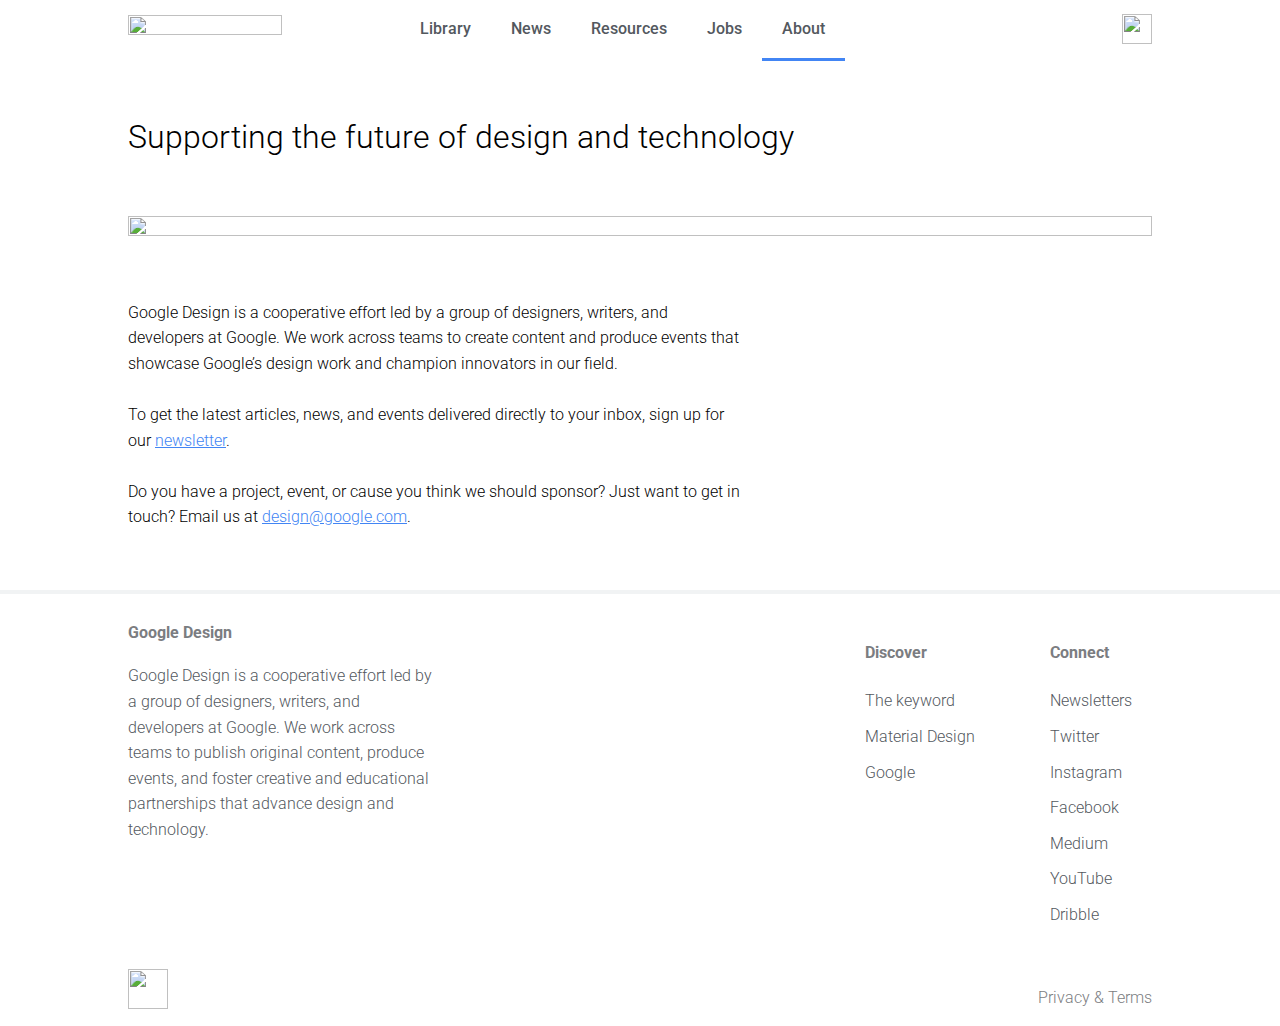
==== about.html @ fdee934d "👀🛋 Updated with Glitch" ====
<!DOCTYPE html>
<html lang="en">
  <head>
    <meta charset="utf-8" />
    <meta http-equiv="X-UA-Compatible" content="IE=edge" />
    <meta name="viewport" content="width=device-width, initial-scale=1" />

    <title>Wendy's A2 Coding</title>

    <!-- import the webpage's stylesheet -->
    <link rel="stylesheet" href="/style.css" />
    <link rel="preconnect" href="https://fonts.gstatic.com" />
    <!--     <link rel="preconnect" href="https://fonts.gstatic.com" />
    <link rel="preconnect" href="https://fonts.gstatic.com" /> -->
    <link
      href="https://fonts.googleapis.com/css2?family=Cutive+Mono&family=Roboto:wght@300;500&display=swap"
      rel="stylesheet"
    />

    <!-- import the webpage's javascript file -->
    <script src="/script.js" defer></script>
  </head>
  <body>
    <div class="whole-page-margin">
      <!--  nav -->
      <nav>
        <div class="errorpage-logo">
          <a href="index.html">
            <img
              class="desktop-logo"
              src="https://cdn.glitch.com/8870e4f2-5838-43ce-9671-2cc97198764c%2Fgoogledesign%20logo.png?v=1611800086174"
            />
            <img
              class="mobile-logo"
              src="https://cdn.glitch.com/8870e4f2-5838-43ce-9671-2cc97198764c%2Fmobile-hamburger.png?v=1612678335505"
            />
          </a>
        </div>

        <ul class="nav-ul desktop-logo" style="margin-right: 120px;">
          <li><a href="error404.html">Library</a></li>
          <li><a href="error404.html">News</a></li>
          <li>
            <a href="error404.html">Resources</a>
          </li>
          <li><a href="error404.html">Jobs</a></li>
          <li>
            <a href="error404.html" style="border-bottom-color:#4285f4;"
              >About</a
            >
          </li>
        </ul>
        <div>
          <a href="index.html"
            ><img
              class="mobile-logo"
              style="width:120px;"
              src="https://cdn.glitch.com/8870e4f2-5838-43ce-9671-2cc97198764c%2Fgoogledesign%20logo.png?v=1611800086174"
          /></a>
        </div>

        <div class=" magnifying-glass">
          <img
            src="https://cdn.glitch.com/8870e4f2-5838-43ce-9671-2cc97198764c%2Fmagnifying%20glass.png?v=1611801108103"
          />
        </div>
      </nav>
      <!--  end of nav -->
      <div>
        <h1 class="midspacing">
          Supporting the future of design and technology
        </h1>
        <img
          src="https://cdn.glitch.com/8870e4f2-5838-43ce-9671-2cc97198764c%2FAbout_A_2x1.jpg?v=1612681165103"
        />
        <p class="about-paragraph midspacing">
          Google Design is a cooperative effort led by a group of designers,
          writers, and developers at Google. We work across teams to create
          content and produce events that showcase Google’s design work and
          champion innovators in our field. <br />
          <br />To get the latest articles, news, and events delivered directly
          to your inbox, sign up for our
          <a href="error404.html" class="about-links">newsletter</a>.<br />
          <br />Do you have a project, event, or cause you think we should
          sponsor? Just want to get in touch? Email us at
          <a href="error404.html" class="about-links">design@google.com</a>.
        </p>
      </div>
    </div>
    <!--     footer -->
    <hr style="border: 2px solid #f1f3f4" />
    <footer class="flex space-between whole-page-margin mobile-flex-column">
      <div class="footer-container">
        <h4 class="dark-grey-text">
          Google Design
        </h4>
        <p class="grey-text">
          Google Design is a cooperative effort led by a group of designers,
          writers, and developers at Google. We work across teams to publish
          original content, produce events, and foster creative and educational
          partnerships that advance design and technology.
        </p>
      </div>
      <div
        class="flex footer-container"
        style="justify-content: space-between;"
      >
        <div class="padding">
          <h4 class="dark-grey-text">
            Discover
          </h4>

          <ul class="footer-list">
            <li><a href="error404.html">The keyword</a></li>
            <li><a href="error404.html">Material Design</a></li>
            <li><a href="error404.html">Google</a></li>
          </ul>
        </div>
        <div class="padding">
          <h4 class="dark-grey-text">
            Connect
          </h4>

          <ul class="footer-list">
            <li><a href="error404.html">Newsletters</a></li>
            <li><a href="error404.html">Twitter</a></li>
            <li><a href="error404.html">Instagram</a></li>
            <li><a href="error404.html">Facebook</a></li>
            <li><a href="error404.html">Medium</a></li>
            <li><a href="error404.html">YouTube</a></li>
            <li><a href="error404.html">Dribble</a></li>
          </ul>
        </div>
      </div>
    </footer>
    <div class="flex space-between whole-page-margin ">
      <div class="small-icons">
        <img
          src="https://cdn.glitch.com/8870e4f2-5838-43ce-9671-2cc97198764c%2Fgoogle-g.svg?v=1612622607077"
        />
      </div>
      <div>
        <p class="privacynterm">
          <a href="error404.html">
            Privacy
          </a>
          & <a href="error404.html">Terms</a>
        </p>
      </div>
    </div>
  </body>
</html>
---- style.css ----
/* CSS files add styling rules to your content */

body {
  margin: 0;
  padding: 0;
  box-sizing: border-box;
}
img {
  height: 100%;
  width: 100%;
}
/* 
.small-icons -> used for small image like icons, profile pic.
----
margin
----
.whole-page-margin -> to have the margin at the side of the page
.margin-center -> even spacing at both side
.margin-bottom -> spacing at the bottom
.bigspacing -> 120px big spacing at top and bottom
.midspacing ->60px mid spacing at top and bottom
.small-spacing ->20px spacing at top and bottom

-----
mobile
------
.mobile-flex-column -> change the direction to column
.desktop-logo -> show in desktop and hidden when change to mobile
.mobile-logo -> show in mobile and hidden when in desktop



*/

/* Nav */
.main-logo {
  width: 20%;
  text-align: center;
  margin: 20px auto;
}
nav,
.space-between {
  justify-content: space-between;
/*   align-items: center; */
}
nav{
  align-items: center;
}
nav,
nav ul,
.flex {
  display: flex;
}

nav li,
.footer-list li {
  list-style-type: none;
}

nav li a {
  text-decoration: none;
  border-bottom: 3px solid transparent;
  padding: 20px;
  color: #53585e;
}
nav li a:hover {
  transition: 1s ease-in;
  border-bottom: 3px solid black;
}
.mobile-logo {
  display: none;
}
.magnifying-glass {
  height: 30px;
  width: 30px;
}
/* footer */
.footer-list {
  padding: 0;
}
.footer-list li {
  padding: 5px 0;
}
.footer-list li a {
  text-decoration: none;
  padding: 0;
  margin: 0;
  color: #53585e;
}

.footer-container {
  width: 30%;
}
/* Privacy & Term underline */
.privacynterm,
.privacynterm a {
  color: #7b7d81;
  text-decoration: none;
}
.privacynterm a:hover, .footer-list li a:hover {
  text-decoration: underline;
}

/* Hero */
.hero-img {
  width: 100%;
  height: 600px;
}
.index-hero img {
  width: 100%;
  object-fit: cover;
}

/* for all */
.whole-page-margin {
  margin: 0 10%;
}
.flex1 {
  flex: 1;
}
.flex2 {
  flex: 2;
}
.flexwrap {
  display: flex;
  flex-wrap: wrap;
}
.grey-color {
  background-color: #f1f3f4;
}
.dark-grey-text {
  color: #7b7d81;
}
.grey-text {
  color: #53585e;
}
.margin-center {
  margin: 0 auto;
}
.margin-bottom {
  margin-bottom: 40px;
}
.bigspacing {
  margin: 120px 0;
}
.midspacing {
  margin: 60px 0;
}
.small-spacing{
  margin: 20px 0;
}
.small-icons {
  width: 40px;
  height: 40px;
}
/* text */
h1, h2,h2,h3{
  font-family: "Roboto", sans-serif;
  font-weight: 300;
}
h4{
  font-family: "Roboto", sans-serif;
}

p,
a {
  font-family: "Roboto", sans-serif;
  font-size: 16px;
  line-height: 1.6;
  font-weight:300;
  
}
.font-weight-300 {
  font-weight: 300;
}
nav a {
  font-weight: 500;
}
.mono-text {
  font-family: "Cutive Mono", monospace;
  color: #53585e;
  font-size: 0.9em;
  margin: 0;
}
/* box shadow */
.index-hero,
.box-hover,
.padding {
  padding: 20px;
}
.index-hero:hover,
.box-hover:hover {
  /*   padding: 20px; */
  box-shadow: 0px 0px 2px #53585e;
}
.text-width-80 {
  width: 80%;
}
/* blue line */
.blue-line {
  margin: 20px 0;
  border: 2px solid #4283f3;
}
/* index page */
.overflow-box {
  overflow: hidden;
  margin-left: 10%;
}
.overflow-box-container {
  width: 120%;
}

/* error 404 page */

.errorpage-logo {
  width: 15%;
}

/* Resource page */
.resources-list li a {
  color: #4283f3;
  margin: 15px 0;
}

.resources-3column {
  flex: 29%;
}
.resources-list li a:hover, .about-links:hover {
  transition: 1s ease-out;
  text-decoration: none;
}
.resource-3column-para {
  min-height: 70px;
}
/* about page */
.about-links{
  color: #4285f4;
}
.about-paragraph{
  width:60%;
}

/* Tablet */
@media screen and (max-width: 992px) {
  .tablet-width-100 {
    width: 100%;
    height: 100%;
  }
  nav ul {
    margin-right: 0px;
  }
  nav ul li a {
    font-size: 0.8em;
  }
  .desktop-logo {
    display: none;
  }
  .mobile-logo {
    display: block;
    width: 50px;
  }
}

/* Phone */
@media screen and (max-width: 600px) {
  .whole-page-margin {
    margin: 0 2%;
  }
  .mobile-width-100 {
    width: 100%;
    height: 100%;
  }
  /* nav */
  .mobile-logo {
    width: 40px;
    padding: 0;
  }
  nav ul {
    padding: 0;
  }
  .space-between{
    align-items: center;
  }
  .mobile-flex-column {
    flex-direction: column;
/*     align-items: center;
    align-content: center;
    margin: 0 auto; */
  }
  /*   resource 3 column page */
  .resource-3column-para p {
    font-size: 0.9em;
  }
/*   about page */
  .about-paragraph{
  width:80%;
    margin: 30px auto;
}
  nav {
    width: 100%;
  }
  .resources-3column{
    flex:100%;
  }
  /*   footer */
 .footer-container {
    width: 80%;
  }
}
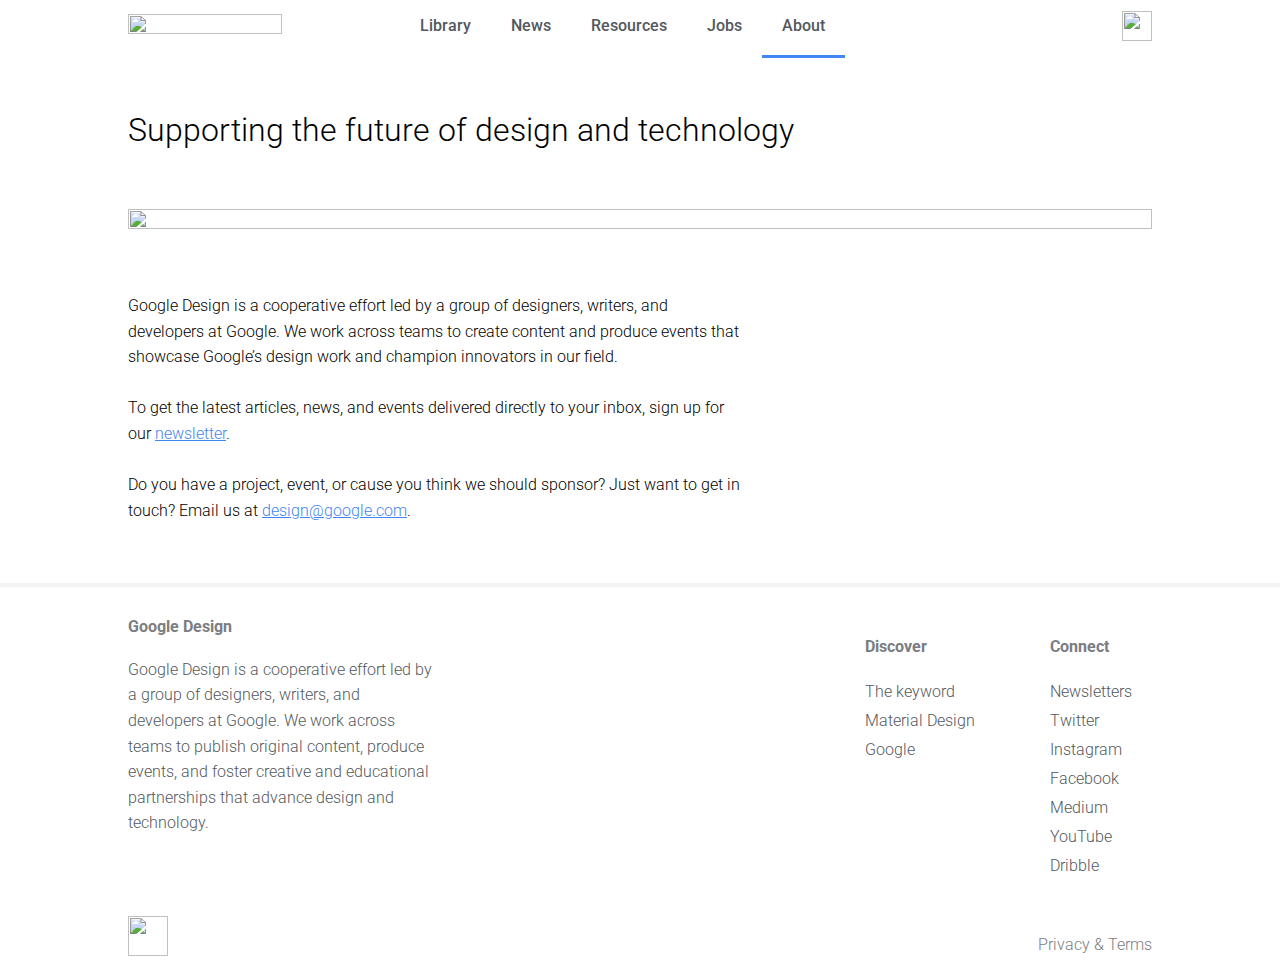
==== commit 957cd7ab: "🌍😚 Updated with Glitch" ====
--- a/about.html
+++ b/about.html
@@ -37,15 +37,15 @@
           </a>
         </div>
 
-        <ul class="nav-ul desktop-logo" style="margin-right: 120px;">
-          <li><a href="error404.html">Library</a></li>
+        <ul class=" desktop-logo grey-text" style="margin-right: 120px;">
+          <li><a href="library.html">Library</a></li>
           <li><a href="error404.html">News</a></li>
           <li>
-            <a href="error404.html">Resources</a>
+            <a href="resources.html">Resources</a>
           </li>
-          <li><a href="error404.html">Jobs</a></li>
+          <li><a href="job.html">Jobs</a></li>
           <li>
-            <a href="error404.html" style="border-bottom-color:#4285f4;"
+            <a href="about.html" style="border-bottom-color:#4285f4;"
               >About</a
             >
           </li>
--- a/style.css
+++ b/style.css
@@ -28,8 +28,6 @@
 .desktop-logo -> show in desktop and hidden when change to mobile
 .mobile-logo -> show in mobile and hidden when in desktop
 
-
-
 */
 
 /* Nav */
@@ -41,9 +39,10 @@
 nav,
 .space-between {
   justify-content: space-between;
-/*   align-items: center; */
-}
-nav{
+  /*   align-items: center; */
+}
+nav,
+.align-items {
   align-items: center;
 }
 nav,
@@ -61,7 +60,6 @@
   text-decoration: none;
   border-bottom: 3px solid transparent;
   padding: 20px;
-  color: #53585e;
 }
 nav li a:hover {
   transition: 1s ease-in;
@@ -97,18 +95,9 @@
   color: #7b7d81;
   text-decoration: none;
 }
-.privacynterm a:hover, .footer-list li a:hover {
+.privacynterm a:hover,
+.footer-list li a:hover {
   text-decoration: underline;
-}
-
-/* Hero */
-.hero-img {
-  width: 100%;
-  height: 600px;
-}
-.index-hero img {
-  width: 100%;
-  object-fit: cover;
 }
 
 /* for all */
@@ -131,8 +120,14 @@
 .dark-grey-text {
   color: #7b7d81;
 }
-.grey-text {
+.grey-text, .grey-text li a {
   color: #53585e;
+}
+.white-text li a{
+  color:#ffffff;
+}
+.blue-text {
+  color: #4283f3;
 }
 .margin-center {
   margin: 0 auto;
@@ -146,7 +141,7 @@
 .midspacing {
   margin: 60px 0;
 }
-.small-spacing{
+.small-spacing {
   margin: 20px 0;
 }
 .small-icons {
@@ -154,24 +149,24 @@
   height: 40px;
 }
 /* text */
-h1, h2,h2,h3{
+h1,
+h2,
+h2,
+h3, ul, a {
   font-family: "Roboto", sans-serif;
   font-weight: 300;
 }
-h4{
+h4 {
   font-family: "Roboto", sans-serif;
 }
-
-p,
-a {
+p {
   font-family: "Roboto", sans-serif;
   font-size: 16px;
   line-height: 1.6;
-  font-weight:300;
-  
-}
-.font-weight-300 {
   font-weight: 300;
+}
+.text-align-center{
+  text-align:center;
 }
 nav a {
   font-weight: 500;
@@ -185,31 +180,68 @@
 /* box shadow */
 .index-hero,
 .box-hover,
-.padding {
+.padding, .library-box-hover {
   padding: 20px;
 }
 .index-hero:hover,
 .box-hover:hover {
-  /*   padding: 20px; */
   box-shadow: 0px 0px 2px #53585e;
 }
-.text-width-80 {
-  width: 80%;
-}
+.library-box-hover:hover{
+  background-color: #c7d8e4;
+  box-shadow: 0px 0px 2px #53585e;
+}
+
+
 /* blue line */
 .blue-line {
   margin: 20px 0;
   border: 2px solid #4283f3;
 }
 /* index page */
+
+/* Hero */
+/* the height of the image */
+.hero-img {
+  width: 100%;
+  height: 600px;
+}
+/* section 2 */
+.index-section2 img {
+  width: 100%;
+  height: 350px;
+}
+/* to cover fit the box nicely */
+.index-hero img,
+.index-section2 img {
+  width: 100%;
+  object-fit: cover;
+}
+.index-section6 img{
+  width:100%;
+  height:200px;
+  object-fit: cover;
+}
 .overflow-box {
   overflow: hidden;
   margin-left: 10%;
 }
-.overflow-box-container {
+.overflow-box-container, .library-overflow-box-container  {
   width: 120%;
 }
-
+.index-2column {
+  flex: 40%;
+}
+/* profile pic */
+.index-profile img, .library-comments img {
+  width: 50px;
+  height: 50px;
+  border-radius: 100%;
+}
+.index-word-box,
+.index-featured-box {
+  height: 100%;
+}
 /* error 404 page */
 
 .errorpage-logo {
@@ -225,21 +257,76 @@
 .resources-3column {
   flex: 29%;
 }
-.resources-list li a:hover, .about-links:hover {
+.resources-list li a:hover,
+.about-links:hover, .library-paragraph:hover {
   transition: 1s ease-out;
   text-decoration: none;
 }
+/* to align nicely */
 .resource-3column-para {
   min-height: 70px;
 }
 /* about page */
-.about-links{
+.about-links {
   color: #4285f4;
 }
-.about-paragraph{
-  width:60%;
-}
-
+.about-paragraph {
+  width: 60%;
+}
+/* library page */
+.library-hero{
+  background-image: url(https://cdn.glitch.com/8870e4f2-5838-43ce-9671-2cc97198764c%2FvYtVt8o3kNkUz.png?v=1611802524517);
+  background-position: center;
+  background-repeat:no-repeat;
+  background-size:cover;
+  height:700px;
+}
+.library-huge-side-spacing{
+  margin: 0 30%;
+  color: #4f8899;
+}
+.library-section{
+  font-size:1.2em;
+}
+.library-section a, .library-section ul {
+  color: #4f8899;
+}
+.library-green-bg{
+  background-color:#d7e2eb;
+}
+.library-overflow-box {
+  overflow: hidden;
+  margin-left: 2%;
+}
+
+.library-img img{
+  height:350px; 
+  object-fit: cover;
+}
+.library-overflow-box-container .text-align-center a{
+  color: #6a8b9a;
+  text-decoration:none;
+}
+.library-tags{
+  padding: 10px 20px;
+  margin: 10px;
+  border-radius: 30px;
+  background-color: #c8d9e4;
+}
+.library-tags a{
+  text-decoration:none;
+  color: #1d5262;
+
+}
+/* jobs page */
+.jobs-round-img img{
+  border-radius: 100%;
+}
+.jobs-flex2-img img{
+  width:100%;
+  height:450px;
+  object-fit: cover;
+}
 /* Tablet */
 @media screen and (max-width: 992px) {
   .tablet-width-100 {
@@ -263,8 +350,8 @@
 
 /* Phone */
 @media screen and (max-width: 600px) {
-  .whole-page-margin {
-    margin: 0 2%;
+  .whole-page-margin, .library-huge-side-spacing {
+    margin: 0 4%;
   }
   .mobile-width-100 {
     width: 100%;
@@ -278,32 +365,46 @@
   nav ul {
     padding: 0;
   }
-  .space-between{
+  .space-between {
     align-items: center;
   }
   .mobile-flex-column {
     flex-direction: column;
-/*     align-items: center;
-    align-content: center;
-    margin: 0 auto; */
-  }
+  }
+  /* index page */
+  .hero-img, .library-hero {
+    width: 100%;
+    height: 300px;
+  }
+
+  /*   resources page */
   /*   resource 3 column page */
   .resource-3column-para p {
     font-size: 0.9em;
   }
-/*   about page */
-  .about-paragraph{
-  width:80%;
+  /*   about page */
+  .about-paragraph {
+    width: 80%;
     margin: 30px auto;
-}
-  nav {
+  }
+  nav{
     width: 100%;
   }
-  .resources-3column{
-    flex:100%;
-  }
+  .overflow-box , .library-overflow-box{
+    margin-left: 0;
+  }
+  .overflow-box-container, .library-overflow-box-container {
+    width: 95%;
+    margin: 0 auto;
+  }
+  .index-2column,
+  .resources-3column {
+    flex: 100%;
+  }
+
+
   /*   footer */
- .footer-container {
+  .footer-container {
     width: 80%;
   }
 }
